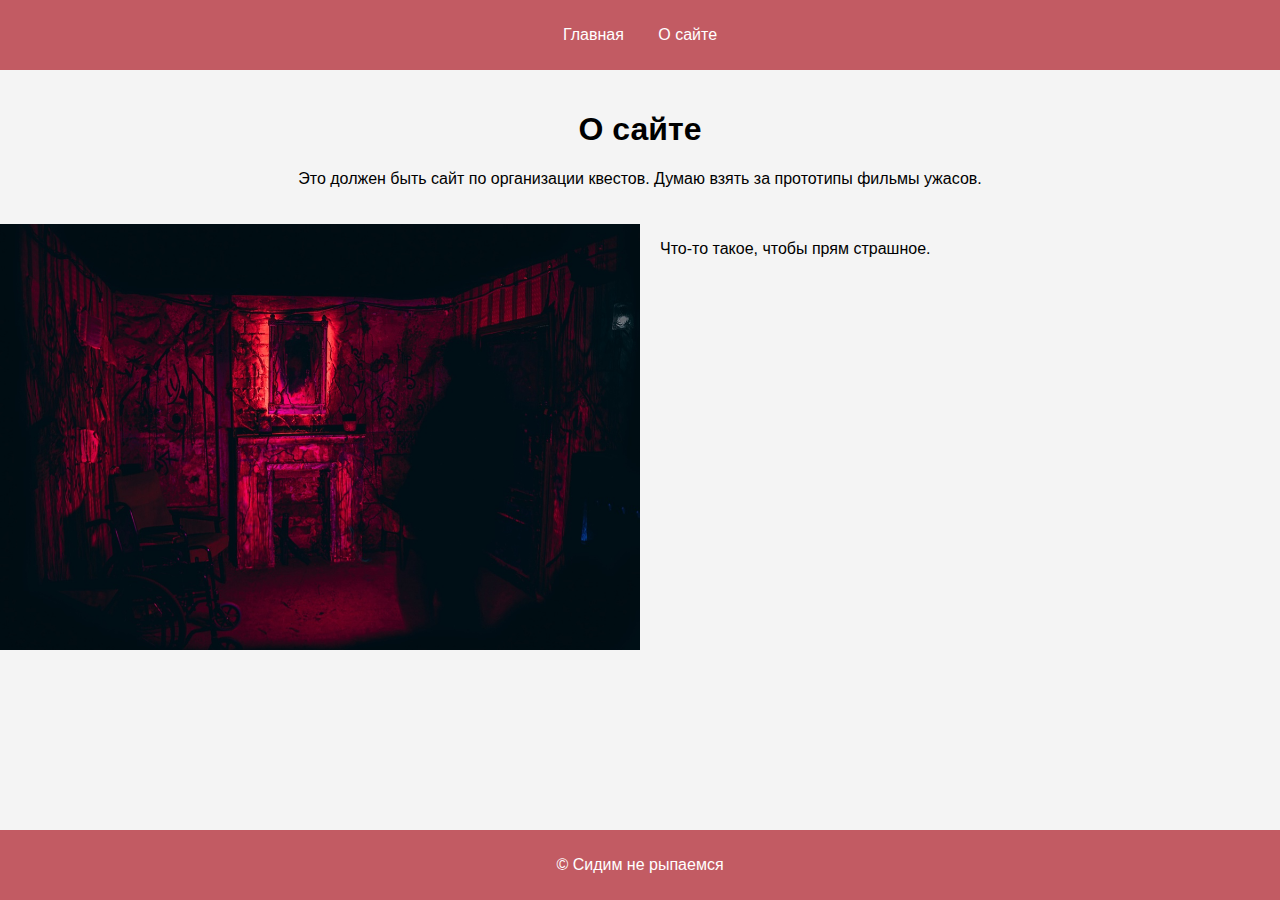
==== about.html @ 6c8b4fd6 "Add files via upload" ====
<!DOCTYPE html>
<html lang="ru">
<head>
    <meta charset="UTF-8">
    <meta name="viewport" content="width=device-width, initial-scale=1.0">
    <title>О сайте</title>
    <link rel="stylesheet" href="styles.css">
    <style>
        .container {
            display: flex;
            align-items: flex-start;
            gap: 20px;
        }

        .image {
            width: 200px;
            height: auto;
        }

        .text {
            flex: 1;
        }
    </style>
</head>
<body>
    <header>
        <nav>
            <ul>
                <li><a href="index.html">Главная</a></li>
                <li><a href="about.html">О сайте</a></li>
            </ul>
        </nav>
    </header>
    <main>
        <h1>О сайте</h1>
        <p>Это должен быть сайт по организации квестов. Думаю взять за прототипы фильмы ужасов.</p>

    </main>
    <div class="container">
        <img src="image.jpg" class="image" style="width: 50%; height: auto;">
        <div class="text">
            <p>Что-то такое, чтобы прям страшное.</p>
        </div>
    </div>
    <footer>
        <p>&copy; Сидим не рыпаемся</p>
    </footer>
</body>
</html>
---- styles.css ----
body {
    font-family: Arial, sans-serif;
    margin: 0;
    padding: 0;
    background-color: #f4f4f4;
}

header {
    background-color: #c25b63;
    color: #fff;
    padding: 10px 0;
    text-align: center;
}

nav ul {
    list-style-type: none;
    padding: 0;
}

nav ul li {
    display: inline;
    margin: 0 15px;
}

nav ul li a {
    color: #fff;
    text-decoration: none;
}

main {
    padding: 20px;
    text-align: center;
}

footer {
    background-color: #c25b63;
    color: #fff;
    text-align: center;
    padding: 10px 0;
    position: fixed;
    width: 100%;
    bottom: 0;
}
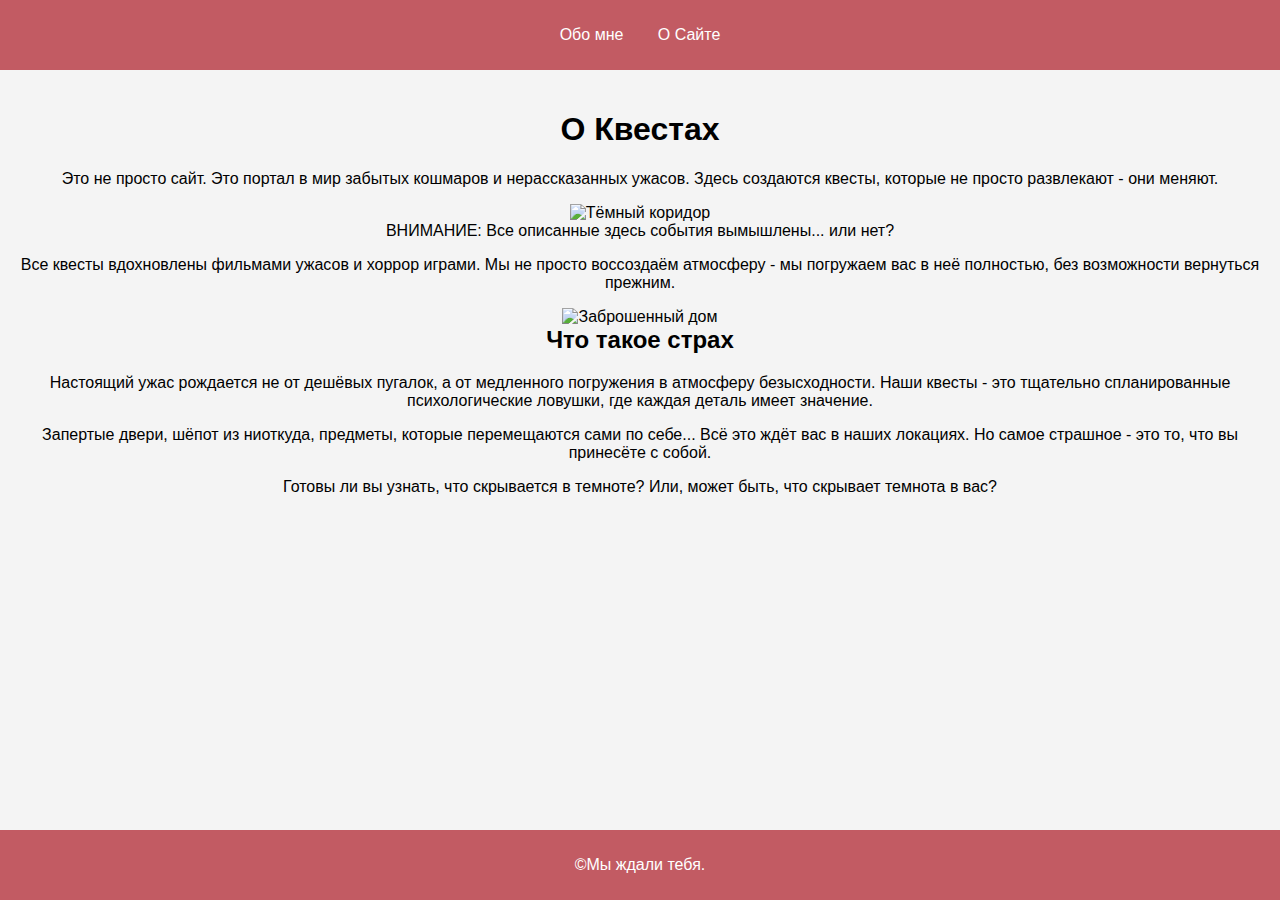
==== commit f69e2b0b: "Update about.html" ====
--- a/about.html
+++ b/about.html
@@ -1,49 +1,45 @@
 <!DOCTYPE html>
-<html lang="ru">
+<html lang="ru" class="dark-theme">
 <head>
     <meta charset="UTF-8">
     <meta name="viewport" content="width=device-width, initial-scale=1.0">
-    <title>О сайте</title>
+    <title>Квесты - О сайте</title>
     <link rel="stylesheet" href="styles.css">
-    <style>
-        .container {
-            display: flex;
-            align-items: flex-start;
-            gap: 20px;
-        }
-
-        .image {
-            width: 200px;
-            height: auto;
-        }
-
-        .text {
-            flex: 1;
-        }
-    </style>
+    <link rel="stylesheet" href="about.css">
 </head>
 <body>
+   
     <header>
         <nav>
             <ul>
-                <li><a href="index.html">Главная</a></li>
-                <li><a href="about.html">О сайте</a></li>
+                <li><a href="index.html">Обо мне</a></li>
+                <li><a href="about.html">О Сайте</a></li>
             </ul>
         </nav>
     </header>
     <main>
-        <h1>О сайте</h1>
-        <p>Это должен быть сайт по организации квестов. Думаю взять за прототипы фильмы ужасов.</p>
+        <h1>О Квестах</h1>
+        <p>Это не просто сайт. Это портал в мир забытых кошмаров и нерассказанных ужасов. Здесь создаются квесты, которые не просто развлекают - они меняют.</p>
+        
+        <img src="Novo-Projeto-17.jpg" alt="Тёмный коридор" class="intro-image">
+        <div class="warning">
+            ВНИМАНИЕ: Все описанные здесь события вымышлены... или нет?
+        </div>
+        
+        <p>Все квесты вдохновлены фильмами ужасов и хоррор играми. Мы не просто воссоздаём атмосферу - мы погружаем вас в неё полностью, без возможности вернуться прежним.</p>
 
+        <div class="container">
+            <img src="ShepherdFamilyHouse.webp" alt="Заброшенный дом" class="image">
+            <div class="text">
+                <h2 style="color: var(--candle-light); margin-top: 0;">Что такое страх</h2>
+                <p>Настоящий ужас рождается не от дешёвых пугалок, а от медленного погружения в атмосферу безысходности. Наши квесты - это тщательно спланированные психологические ловушки, где каждая деталь имеет значение.</p>
+                <p>Запертые двери, шёпот из ниоткуда, предметы, которые перемещаются сами по себе... Всё это ждёт вас в наших локациях. Но самое страшное - это то, что вы принесёте с собой.</p>
+                <p>Готовы ли вы узнать, что скрывается в темноте? Или, может быть, что скрывает темнота в вас?</p>
+            </div>
+        </div>
     </main>
-    <div class="container">
-        <img src="image.jpg" class="image" style="width: 50%; height: auto;">
-        <div class="text">
-            <p>Что-то такое, чтобы прям страшное.</p>
-        </div>
-    </div>
     <footer>
-        <p>&copy; Сидим не рыпаемся</p>
+        <p>&copy;Мы ждали тебя.</p>
     </footer>
 </body>
-</html>+</html>
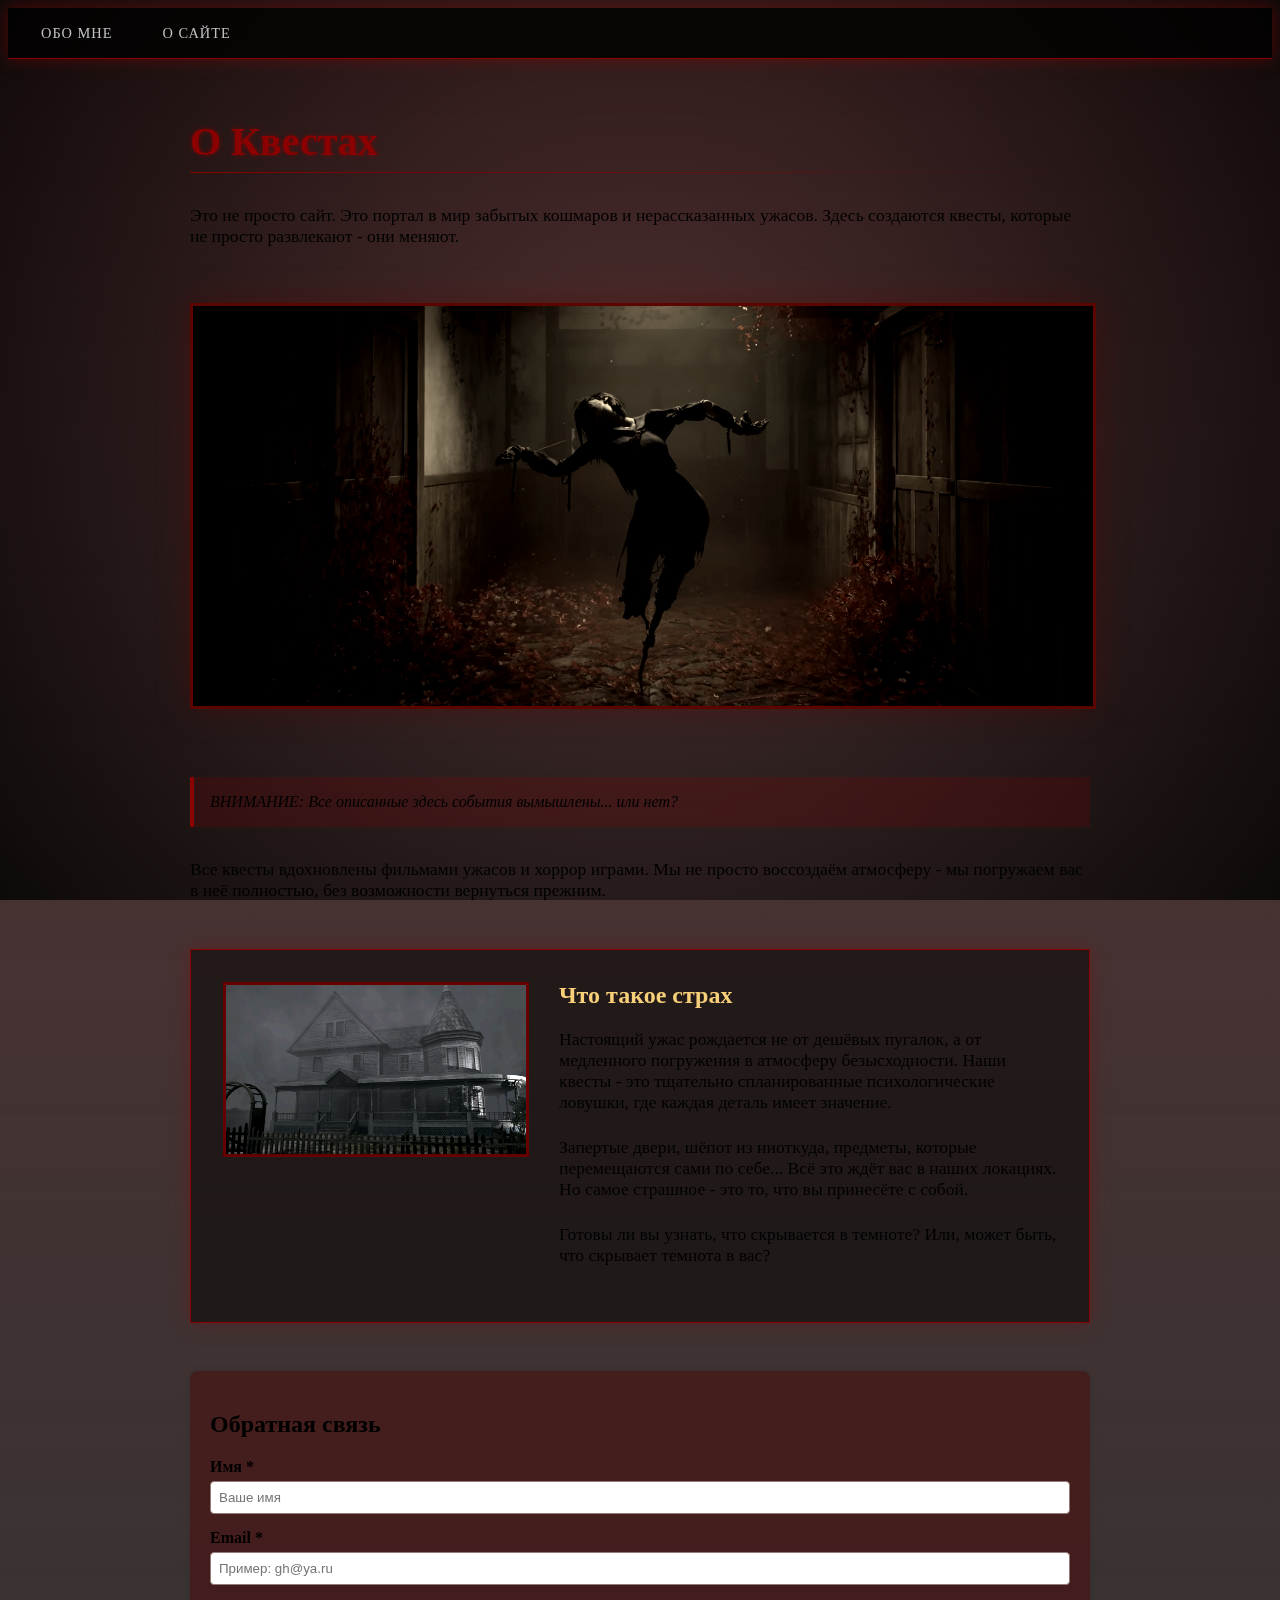
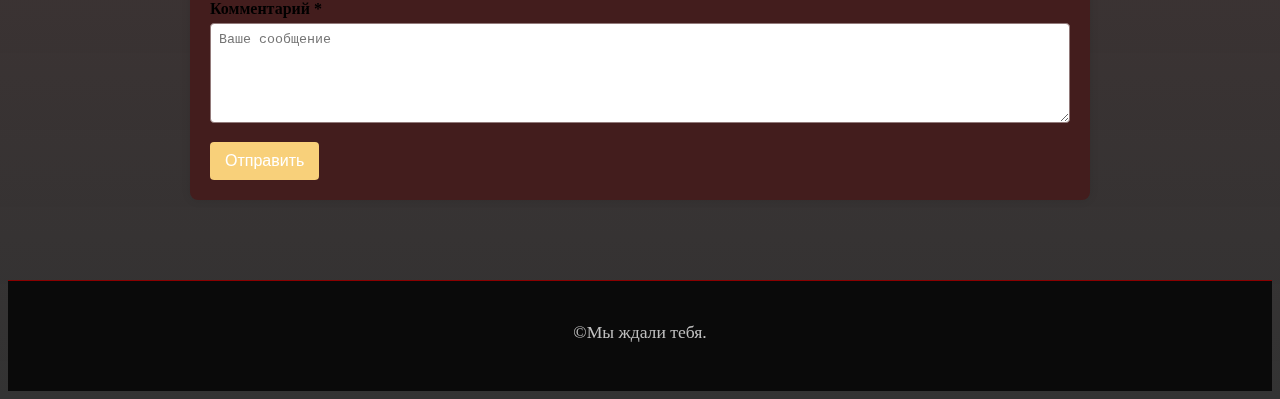
==== commit 06f69b2b: "Update about.html" ====
--- a/about.html
+++ b/about.html
@@ -3,7 +3,7 @@
 <head>
     <meta charset="UTF-8">
     <meta name="viewport" content="width=device-width, initial-scale=1.0">
-    <title>Квесты - О сайте</title>
+    <title>  Квесты - О сайте</title>
     <link rel="stylesheet" href="styles.css">
     <link rel="stylesheet" href="about.css">
 </head>
@@ -37,6 +37,108 @@
                 <p>Готовы ли вы узнать, что скрывается в темноте? Или, может быть, что скрывает темнота в вас?</p>
             </div>
         </div>
+        <div class="feedback-form">
+            <h2>Обратная связь</h2>
+            <form id="feedbackForm" action="/submit-feedback" method="POST" onsubmit="return validateForm()">
+                <div class="form-group">
+                    <label for="name">Имя <span class="required">*</span></label>
+                    <input type="text" id="name" name="name" required placeholder="Ваше имя">
+                    <div id="nameError" class="error-message"></div>
+                </div>
+                
+                <div class="form-group">
+                    <label for="email">Email <span class="required">*</span></label>
+                    <input type="email" id="email" name="email" required placeholder="Пример: gh@ya.ru">
+                    <div id="emailError" class="error-message"></div>
+                </div>
+                
+                <div class="form-group">
+                    <label for="comment">Комментарий <span class="required">*</span></label>
+                    <textarea id="comment" name="comment" required placeholder="Ваше сообщение"></textarea>
+                    <div id="commentError" class="error-message"></div>
+                </div>
+                
+                <button type="submit">Отправить</button>
+            </form>
+        </div>
+        <script>
+            'use strict'; 
+            
+            function validateEmail(email) {
+                const parts = email.split('@');
+                if (parts.length !== 2) return false;
+                
+                const domainParts = parts[1].split('.');
+                if (domainParts.length < 2) return false;
+                if (domainParts.some(part => part.length === 0)) return false;
+             
+                return re.test(email);
+            }
+    
+            function validateForm() {
+                let isValid = true;
+            
+                const nameInput = document.getElementById('name');
+                const nameError = document.getElementById('nameError');
+                if (nameInput.value.trim() === '') {
+                    nameError.textContent = 'Пожалуйста, введите ваше имя';
+                    nameInput.classList.add('error-input');
+                    isValid = false;
+                } else {
+                    nameError.textContent = '';
+                    nameInput.classList.remove('error-input');
+                }
+                
+                const emailInput = document.getElementById('email');
+                const emailError = document.getElementById('emailError');
+                const email = emailInput.value.trim();
+                
+                if (email === '') {
+                    emailError.textContent = 'Пожалуйста, введите ваш email';
+                    emailInput.classList.add('error-input');
+                    isValid = false;
+                } else if (!validateEmail(email)) {
+                    emailError.textContent = 'Email должен быть в формате: имя@домен.зона (например: gh@ya.ru)';
+                    emailInput.classList.add('error-input');
+                    isValid = false;
+                } else {
+                    emailError.textContent = '';
+                    emailInput.classList.remove('error-input');
+                }
+                
+                const commentInput = document.getElementById('comment');
+                const commentError = document.getElementById('commentError');
+                if (commentInput.value.trim() === '') {
+                    commentError.textContent = 'Пожалуйста, введите ваш комментарий';
+                    commentInput.classList.add('error-input');
+                    isValid = false;
+                } else {
+                    commentError.textContent = '';
+                    commentInput.classList.remove('error-input');
+                }
+                
+                return isValid;
+            }
+    
+            document.getElementById('email').addEventListener('input', function() {
+                const emailInput = this;
+                const emailError = document.getElementById('emailError');
+                const email = emailInput.value.trim();
+                
+                if (email === '') {
+                    emailError.textContent = '';
+                    emailInput.classList.remove('error-input');
+                } else if (!validateEmail(email)) {
+                    emailError.textContent = 'Email должен быть в формате: имя@домен.зона';
+                    emailInput.classList.add('error-input');
+                } else {
+                    emailError.textContent = '';
+                    emailInput.classList.remove('error-input');
+                }
+            });
+        </script>
+
+    
     </main>
     <footer>
         <p>&copy;Мы ждали тебя.</p>
--- a/styles.css
+++ b/styles.css
@@ -1,43 +1,251 @@
+:root {
+    --blood-red: #8b0000;
+    --dark-gray: #222222;
+    --darker-gray: #1a1a1a;
+    --fog-gray: #c0c0c0;
+    --candle-light: #f8d07a;
+}
+
+.feedback-form {
+    background-color: rgba(69, 27, 27, 0.9);
+    padding: 20px;
+    border-radius: 8px;
+    box-shadow: 0 0 10px rgba(0,0,0,0.1);
+}
+
+button {
+    background-color: #f8d07a;
+    color: rgb(255, 255, 255);
+    padding: 10px 15px;
+    border: none;
+    border-radius: 4px;
+    cursor: pointer;
+    font-size: 16px;
+}
+
+textarea {
+    height: 100px;
+    resize: vertical;
+}
+.form-group {
+    margin-bottom: 15px;
+}
+label {
+    display: block;
+    margin-bottom: 5px;
+    font-weight: bold;
+}
+input[type="text"],
+input[type="email"],
+textarea {
+    width: 100%;
+    padding: 8px;
+    border: 1px solid #927a7a;
+    border-radius: 4px;
+    box-sizing: border-box;
+}
+
 body {
-    font-family: Arial, sans-serif;
+    background-image: 
+    url('https://www.transparenttextures.com/patterns/asfalt-dark.png'),
+    linear-gradient(to bottom, rgba(69, 27, 27, 0.9), rgba(0, 0, 0, 0.8));
+background-blend-mode: overlay;
+}
+
+@keyframes flicker {
+    0% { opacity: 0.8; }
+    5% { opacity: 0.5; }
+    10% { opacity: 0.6; }
+    15% { opacity: 0.9; }
+    25% { opacity: 0.5; }
+    30% { opacity: 1; }
+    100% { opacity: 0.8; }
+}
+
+body::before {
+    content: '';
+    position: fixed;
+    top: 0;
+    left: 0;
+    width: 100%;
+    height: 100%;
+    background: radial-gradient(circle at center, transparent 0%, rgba(0,0,0,0.8) 100%);
+    pointer-events: none;
+    animation: flicker 10s infinite;
+    z-index: -1;
+}
+
+header {
+    background-color: rgba(0, 0, 0, 0.8);
+    padding: 1rem;
+    border-bottom: 1px solid var(--blood-red);
+    box-shadow: 0 0 15px rgba(139, 0, 0, 0.5);
+}
+
+nav ul {
+    display: flex;
+    list-style: none;
+    padding: 0;
     margin: 0;
-    padding: 0;
-    background-color: #f4f4f4;
-}
-
-header {
-    background-color: #c25b63;
-    color: #fff;
-    padding: 10px 0;
+}
+
+nav a {
+    color: var(--fog-gray);
+    text-decoration: none;
+    padding: 0.5rem 1rem;
+    margin-right: 1rem;
+    border: 1px solid transparent;
+    transition: all 0.3s ease;
+    text-transform: uppercase;
+    letter-spacing: 1px;
+    font-size: 0.9rem;
+}
+
+nav a:hover {
+    color: var(--blood-red);
+    border-bottom: 1px solid var(--blood-red);
+}
+
+main {
+    padding: 2rem;
+    max-width: 900px;
+    margin: 0 auto;
+}
+
+h1 {
+    color: var(--blood-red);
+    font-size: 2.5rem;
+    text-shadow: 0 0 5px rgba(139, 0, 0, 0.7);
+    margin-bottom: 2rem;
+    position: relative;
+    padding-bottom: 0.5rem;
+}
+
+h1::after {
+    content: '';
+    position: absolute;
+    bottom: 0;
+    left: 0;
+    width: 100%;
+    height: 1px;
+    background: linear-gradient(90deg, var(--blood-red), transparent);
+}
+
+p {
+    margin-bottom: 1.5rem;
+    font-size: 1.1rem;
+}
+
+footer {
     text-align: center;
-}
-
-nav ul {
-    list-style-type: none;
-    padding: 0;
-}
-
-nav ul li {
-    display: inline;
-    margin: 0 15px;
-}
-
-nav ul li a {
-    color: #fff;
+    padding: 1.5rem;
+    background-color: rgba(0, 0, 0, 0.8);
+    border-top: 1px solid var(--blood-red);
+    margin-top: 3rem;
+    font-size: 0.9rem;
+    color: var(--fog-gray);
+}
+
+.blood-stain {
+    position: fixed;
+    opacity: 0.05;
+    pointer-events: none;
+    z-index: 1000;
+}
+
+@media (max-width: 768px) {
+    .container {
+        flex-direction: column;
+    }
+    
+    .image {
+        width: 100%;
+    }
+}
+.container {
+    display: flex;
+    align-items: flex-start;
+    gap: 30px;
+    margin: 3rem 0;
+    background-color: rgba(0, 0, 0, 0.5);
+    padding: 2rem;
+    border: 1px solid var(--blood-red);
+    box-shadow: 0 0 20px rgba(139, 0, 0, 0.3);
+}
+
+.image {
+    width: 300px;
+    height: auto;
+    border: 3px solid var(--blood-red);
+    filter: grayscale(30%) contrast(120%);
+    transition: transform 0.3s ease;
+}
+
+.image:hover {
+    transform: scale(1.02);
+}
+
+.text {
+    flex: 1;
+}
+
+.warning {
+    background-color: rgba(139, 0, 0, 0.2);
+    border-left: 4px solid var(--blood-red);
+    padding: 1rem;
+    margin: 2rem 0;
+    font-style: italic;
+}
+.intro-image {
+    width: 100%;
+    height: 400px;
+    object-fit: cover;
+    border: 3px solid var(--blood-red);
+    margin: 2rem 0;
+    filter: sepia(50%) contrast(120%);
+    box-shadow: 0 0 30px rgba(139, 0, 0, 0.4);
+}
+
+.quote {
+    font-style: italic;
+    color: var(--candle-light);
+    border-left: 3px solid var(--blood-red);
+    padding-left: 1.5rem;
+    margin: 2rem 0;
+    font-size: 1.2rem;
+}
+
+.author {
+    display: block;
+    text-align: right;
+    color: var(--fog-gray);
+    font-size: 0.9rem;
+    margin-top: 0.5rem;
+}
+
+.cta {
+    background-color: rgba(139, 0, 0, 0.3);
+    padding: 2rem;
+    text-align: center;
+    margin: 3rem 0;
+    border: 1px dashed var(--blood-red);
+}
+
+.cta-button {
+    display: inline-block;
+    padding: 0.8rem 2rem;
+    background-color: var(--blood-red);
+    color: white;
     text-decoration: none;
-}
-
-main {
-    padding: 20px;
-    text-align: center;
-}
-
-footer {
-    background-color: #c25b63;
-    color: #fff;
-    text-align: center;
-    padding: 10px 0;
-    position: fixed;
-    width: 100%;
-    bottom: 0;
-}+    text-transform: uppercase;
+    letter-spacing: 2px;
+    margin-top: 1rem;
+    transition: all 0.3s ease;
+    border: none;
+    cursor: pointer;
+}
+
+.cta-button:hover {
+    background-color: #6b0000;
+    box-shadow: 0 0 15px rgba(139, 0, 0, 0.7);
+}
